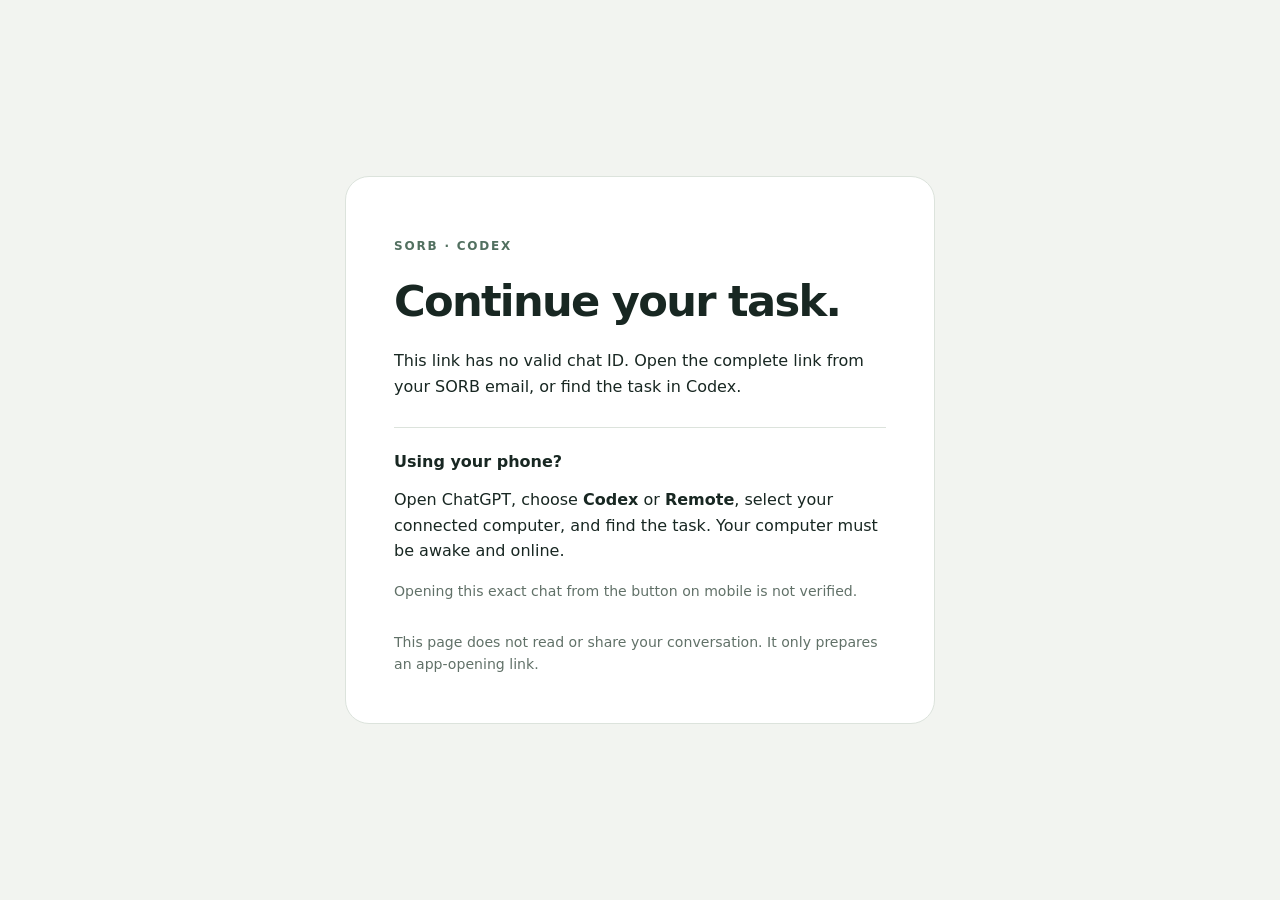
==== index.html @ ca66982f "Add HTTPS launch page for Codex task links" ====
<!doctype html>
<html lang="en">
<head>
  <meta charset="utf-8">
  <meta name="viewport" content="width=device-width, initial-scale=1">
  <meta name="referrer" content="no-referrer">
  <meta name="robots" content="noindex, nofollow">
  <meta http-equiv="Content-Security-Policy" content="default-src 'none'; script-src 'self'; style-src 'self'; base-uri 'none'; form-action 'none'; connect-src 'none'">
  <title>Open your Codex chat</title>
  <link rel="stylesheet" href="styles.css">
  <script type="module" src="launch.js"></script>
</head>
<body>
  <main>
    <p class="eyebrow">SORB · CODEX</p>
    <h1>Continue your task.</h1>
    <p id="status" role="status">Checking this chat link…</p>
    <a id="open-chat" class="button" hidden rel="noreferrer">Open in Codex <span aria-hidden="true">↗</span></a>
    <p id="launch-note" class="muted" hidden>Your browser may ask permission to open the desktop app.</p>
    <section id="fallback" hidden aria-labelledby="fallback-title">
      <h2 id="fallback-title">If the app doesn’t open</h2>
      <p>On your Codex PC, copy this address into <strong>Windows+R</strong>, then press Enter.</p>
      <code id="address"></code>
      <button id="copy-address" type="button">Copy address</button>
      <p id="copy-status" role="status"></p>
    </section>
    <section aria-labelledby="phone-title">
      <h2 id="phone-title">Using your phone?</h2>
      <p>Open ChatGPT, choose <strong>Codex</strong> or <strong>Remote</strong>, select your connected computer, and find the task. Your computer must be awake and online.</p>
      <p class="muted">Opening this exact chat from the button on mobile is not verified.</p>
    </section>
    <footer>This page does not read or share your conversation. It only prepares an app-opening link.</footer>
    <noscript>Enable JavaScript to prepare the chat link, or find the task in Codex by its name.</noscript>
  </main>
</body>
</html>
---- styles.css ----
:root { color-scheme: light dark; font-family: system-ui, sans-serif; background: #f2f4f0; color: #182722; }
* { box-sizing: border-box; }
body { margin: 0; min-height: 100vh; display: grid; place-items: center; padding: 32px 16px; }
main { width: min(100%, 590px); background: #fff; padding: clamp(24px, 6vw, 48px); border: 1px solid #dce3dc; border-radius: 24px; }
.eyebrow { color: #527060; font-size: .75rem; font-weight: 700; letter-spacing: .15em; }
h1 { font-size: clamp(2rem, 7vw, 2.7rem); line-height: 1.1; letter-spacing: -.04em; margin: 22px 0; }
h2 { font-size: 1rem; margin: 0 0 10px; }
p { line-height: 1.6; }
.button { display: flex; align-items: center; justify-content: space-between; margin: 28px 0 12px; padding: 16px 20px; border-radius: 12px; background: #184c39; color: white; text-decoration: none; font-weight: 650; }
[hidden] { display: none !important; }
section { border-top: 1px solid #dce3dc; margin-top: 28px; padding-top: 24px; }
.muted, footer { color: #617168; font-size: .88rem; }
code { display: block; overflow-wrap: anywhere; padding: 14px; background: #f2f4f0; border-radius: 8px; font-size: .82rem; line-height: 1.5; }
button { margin-top: 12px; padding: 10px 16px; border: 1px solid #acbdb2; border-radius: 8px; background: transparent; color: inherit; font: inherit; cursor: pointer; }
a:focus-visible, button:focus-visible { outline: 3px solid #ca8c32; outline-offset: 4px; }
footer { margin-top: 30px; line-height: 1.5; }
@media (prefers-color-scheme: dark) {
  :root { background: #111a16; color: #eef3ef; }
  main { background: #1a2720; border-color: #35463b; }
  .eyebrow, .muted, footer { color: #a7bbae; }
  section { border-color: #35463b; }
  code { background: #111a16; }
  .button { background: #b7e8cb; color: #112d1e; }
}
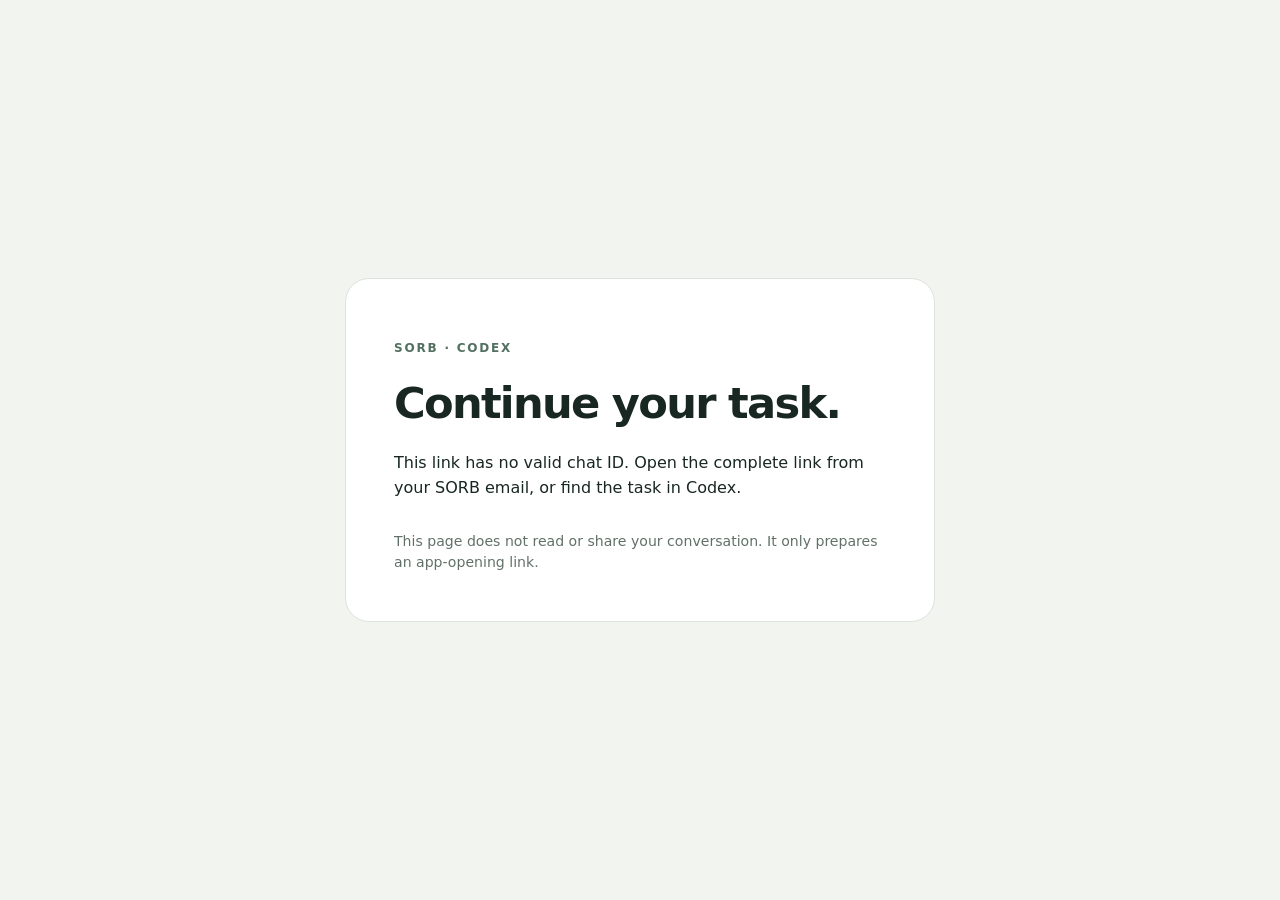
==== commit b130566f: "Open Codex on Android and the exact task on PC" ====
--- a/index.html
+++ b/index.html
@@ -8,7 +8,7 @@
   <meta http-equiv="Content-Security-Policy" content="default-src 'none'; script-src 'self'; style-src 'self'; base-uri 'none'; form-action 'none'; connect-src 'none'">
   <title>Open your Codex chat</title>
   <link rel="stylesheet" href="styles.css">
-  <script type="module" src="launch.js"></script>
+  <script type="module" src="launch.js?v=android-entry-1"></script>
 </head>
 <body>
   <main>
@@ -24,10 +24,10 @@
       <button id="copy-address" type="button">Copy address</button>
       <p id="copy-status" role="status"></p>
     </section>
-    <section aria-labelledby="phone-title">
-      <h2 id="phone-title">Using your phone?</h2>
+    <section id="phone-help" hidden aria-labelledby="phone-title">
+      <h2 id="phone-title">Find your task on Android</h2>
       <p>Open ChatGPT, choose <strong>Codex</strong> or <strong>Remote</strong>, select your connected computer, and find the task. Your computer must be awake and online.</p>
-      <p class="muted">Opening this exact chat from the button on mobile is not verified.</p>
+      <p class="muted">The button opens Codex. Select the conversation yourself using the task name in your email.</p>
     </section>
     <footer>This page does not read or share your conversation. It only prepares an app-opening link.</footer>
     <noscript>Enable JavaScript to prepare the chat link, or find the task in Codex by its name.</noscript>
